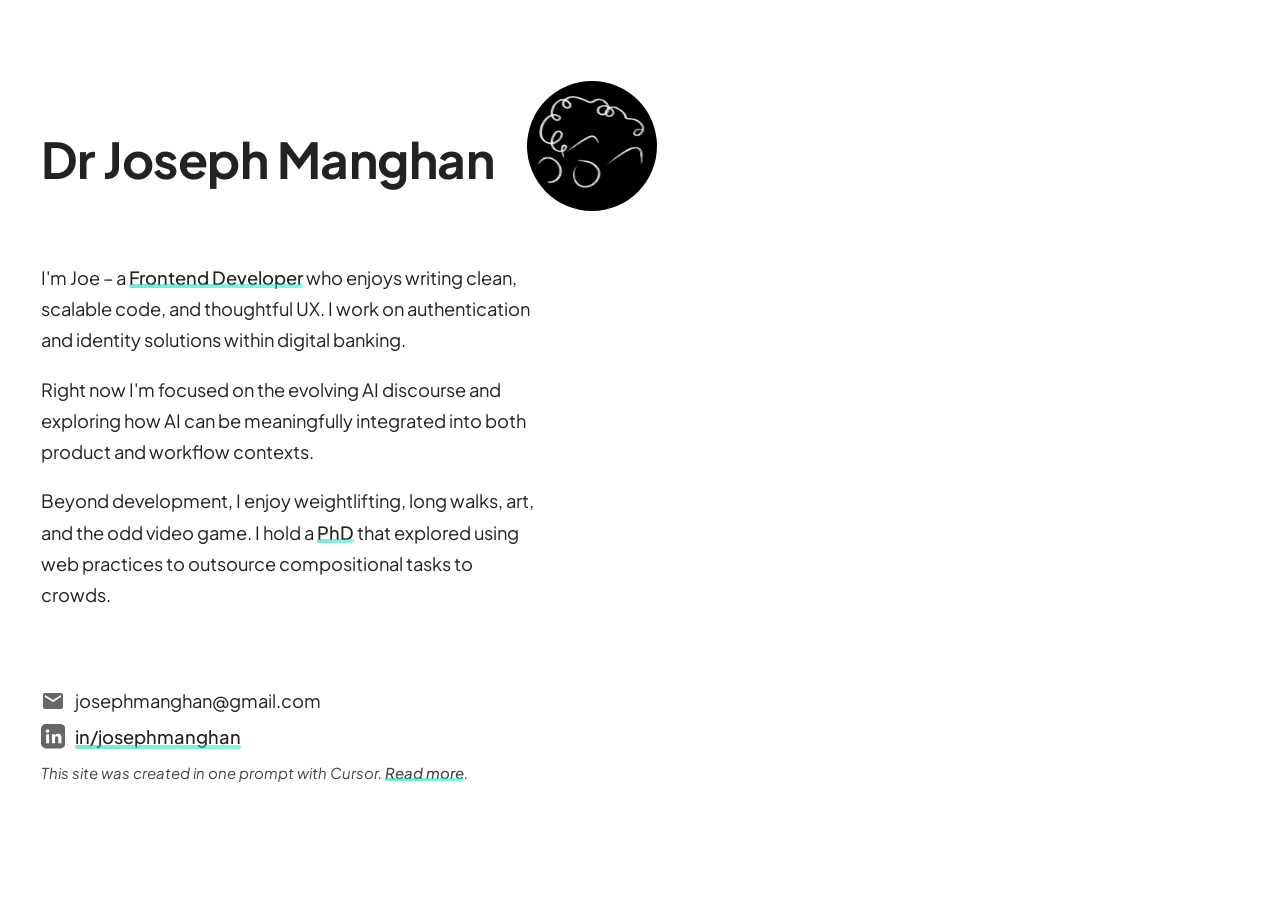
==== index.html @ be5a55a8 "Add files via upload" ====
<!doctype html>
<html lang="en">
  <head>
    <meta charset="UTF-8" />
    <link rel="icon" type="image/x-icon" href="/assets/favicon-CotMshJw.ico" />
    <meta name="viewport" content="width=device-width, initial-scale=1.0" />
    <title>Dr Joe</title>
    <link href="https://fonts.googleapis.com/css2?family=Plus+Jakarta+Sans:ital,wght@0,400;0,700;1,400;1,700&display=swap" rel="stylesheet" />
    <link href="https://fonts.googleapis.com/icon?family=Material+Icons" rel="stylesheet" />
    <script type="module" crossorigin src="/assets/index-B2glUkA4.js"></script>
    <link rel="stylesheet" crossorigin href="/assets/index-3vWLGYxf.css">
  </head>
  <body>
    <div id="root"></div>
  </body>
</html>
---- assets/index-3vWLGYxf.css ----
:root{font-family:Plus Jakarta Sans,system-ui,Avenir,Helvetica,Arial,sans-serif;line-height:1.5;font-weight:400;color-scheme:light dark;color:#222;background-color:#fff;font-synthesis:none;text-rendering:optimizeLegibility;-webkit-font-smoothing:antialiased;-moz-osx-font-smoothing:grayscale;font-size:calc(15px + .1vw)}.container{max-width:800px;margin:0 auto;padding:20px}.container--small{max-width:500px}.wrapper{min-height:100vh;display:flex;align-items:center;background:#fff}.wrapper__inner{max-width:900px;padding:2rem;background:#fff;border-radius:.75rem;box-shadow:none;display:flex;flex-direction:column;text-align:left}.link{font-weight:500;color:inherit;text-decoration:none;position:relative}.link:after{content:"";display:block;position:absolute;left:0;bottom:.05em;height:.22em;width:100%;background:linear-gradient(90deg,#0bd0bc8c,#19eed985);border-radius:2px;transition:height .28s cubic-bezier(.4,0,.2,1),background .28s cubic-bezier(.4,0,.2,1);z-index:0}.link:hover:after,.link:focus:after{height:100%;background:linear-gradient(90deg,#0bd0bc46,#19eed956)}@media (max-width: 768px){.container{padding:15px}}.header{margin-bottom:2rem;text-align:left}.header__title{font-weight:700;font-size:calc(2.25rem + 1vw);color:#222;margin-bottom:.5rem;letter-spacing:-.01em}.header__image{width:7rem;height:7rem;padding:.5rem;border-radius:9999px;background:#000}.header__content{display:flex;flex-direction:row;align-items:center;gap:2rem}@media (max-width: 600px){.header__content{flex-direction:column;align-items:center;gap:1rem}}.bio{margin-bottom:2rem;color:#222;font-size:1.125rem;line-height:1.7;text-align:left}.contact{margin-top:.5rem;text-align:left;margin-bottom:2.2rem}.contact__item{display:flex;align-items:center;gap:.6rem;font-size:1.125rem;color:#222;font-weight:400;margin-bottom:.5rem;cursor:pointer}.contact__email{position:relative;display:flex;align-items:center}.contact__tooltip{position:absolute;left:50%;bottom:70%;transform:translate(-50%) translateY(-.5em);background:#fff;color:#222;border:1px solid #e0e0e0;border-radius:4px;padding:.2em .7em;font-size:.95rem;font-weight:400;box-shadow:0 2px 8px #00000008;white-space:nowrap;pointer-events:none;opacity:.95;z-index:10;-webkit-user-select:none;user-select:none}.contact__icon{font-size:1.5rem;color:#666;display:flex;align-items:center;justify-content:center;min-width:1.5rem;min-height:1.5rem}.contact__copied{margin-left:.5rem;color:#089e8e;font-size:.95rem;transition:opacity .2s}.contact__blog-link{font-size:.92rem;font-style:italic;font-family:Plus Jakarta Sans,system-ui,Avenir,Helvetica,Arial,sans-serif;color:#444;margin-top:.7rem}.blog-image{display:block;max-width:100%;height:auto;border-radius:4px;margin-top:20px;margin-bottom:20px}.blog-image--shadowed{box-shadow:0 2px 4px #0000001a}.blog-image--outlined{border:1px solid #d0d0d0}.blog-image.blog-image--centered{display:block;margin-left:auto;margin-right:auto}
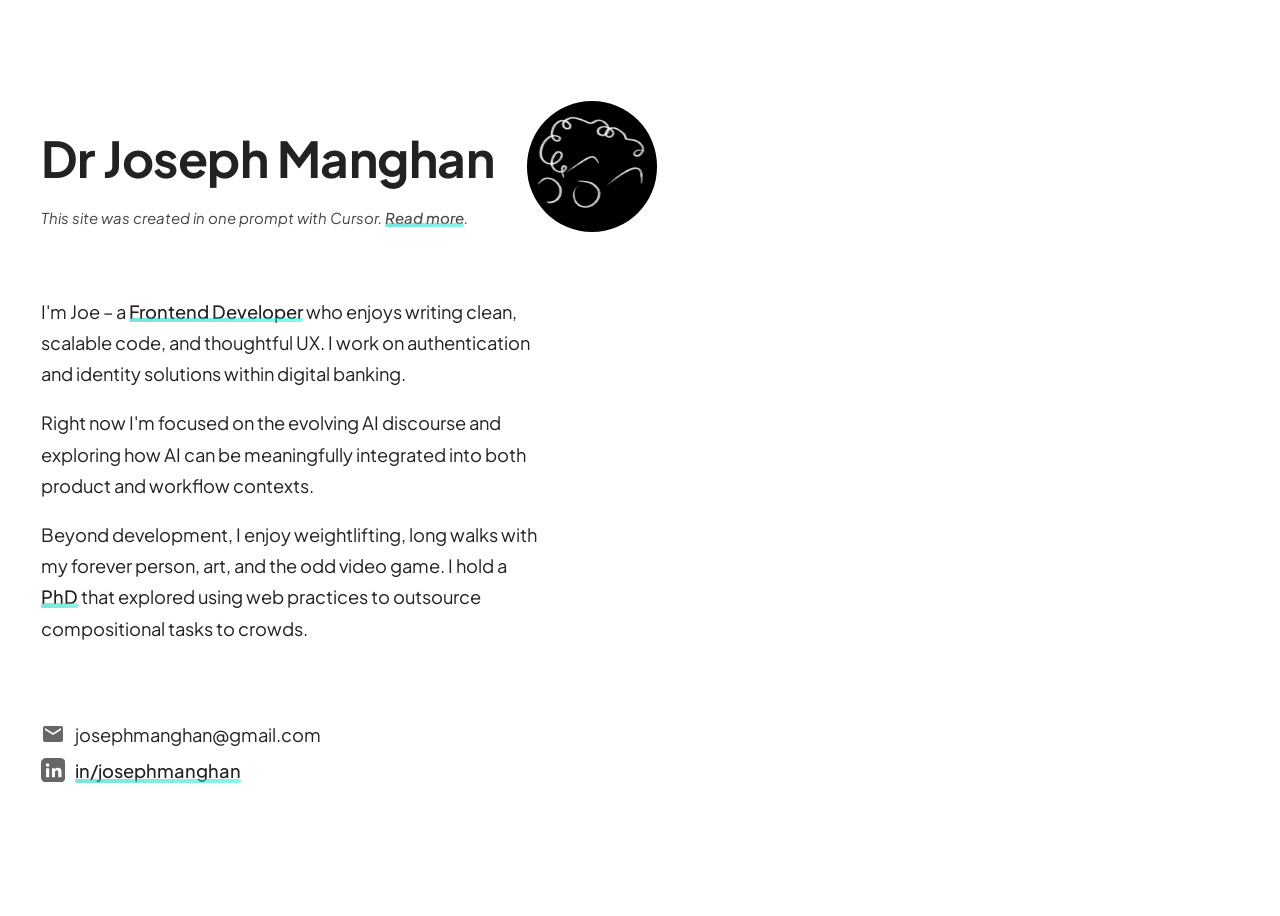
==== commit 0ecb7182: "Add files via upload" ====
--- a/index.html
+++ b/index.html
@@ -7,8 +7,8 @@
     <title>Dr Joe</title>
     <link href="https://fonts.googleapis.com/css2?family=Plus+Jakarta+Sans:ital,wght@0,400;0,700;1,400;1,700&display=swap" rel="stylesheet" />
     <link href="https://fonts.googleapis.com/icon?family=Material+Icons" rel="stylesheet" />
-    <script type="module" crossorigin src="/assets/index-B2glUkA4.js"></script>
-    <link rel="stylesheet" crossorigin href="/assets/index-3vWLGYxf.css">
+    <script type="module" crossorigin src="/assets/index-BvzE7TMT.js"></script>
+    <link rel="stylesheet" crossorigin href="/assets/index-oJu0pVkb.css">
   </head>
   <body>
     <div id="root"></div>
--- a/assets/index-oJu0pVkb.css
+++ b/assets/index-oJu0pVkb.css
@@ -0,0 +1 @@
+:root{font-family:Plus Jakarta Sans,system-ui,Avenir,Helvetica,Arial,sans-serif;line-height:1.5;font-weight:400;color-scheme:light dark;color:#222;background-color:#fff;font-synthesis:none;text-rendering:optimizeLegibility;-webkit-font-smoothing:antialiased;-moz-osx-font-smoothing:grayscale;font-size:calc(15px + .1vw)}.container{max-width:800px;margin:0 auto;padding:20px}.container--small{max-width:500px}.wrapper{min-height:100vh;display:flex;align-items:center;background:#fff}.wrapper__inner{max-width:900px;padding:2rem;background:#fff;border-radius:.75rem;box-shadow:none;display:flex;flex-direction:column;text-align:left}.link{font-weight:500;color:inherit;text-decoration:none;position:relative}.link:after{content:"";display:block;position:absolute;left:0;bottom:.05em;height:.22em;width:100%;background:linear-gradient(90deg,#0bd0bc8c,#19eed985);border-radius:2px;transition:height .28s cubic-bezier(.4,0,.2,1),background .28s cubic-bezier(.4,0,.2,1);z-index:0}.link:hover:after,.link:focus:after{height:100%;background:linear-gradient(90deg,#0bd0bc46,#19eed956)}@media (max-width: 768px){.container{padding:15px}}.header{margin-bottom:2rem;text-align:left}.header__title{font-weight:700;font-size:calc(2.25rem + 1vw);color:#222;margin-bottom:.5rem;letter-spacing:-.01em}.header__image{width:7rem;height:7rem;padding:.5rem;border-radius:9999px;background:#000}.header__content{display:flex;flex-direction:row;align-items:center;gap:2rem}.header__text{display:flex;flex-direction:column}.header__blog-link{font-size:.92rem;font-style:italic;font-family:Plus Jakarta Sans,system-ui,Avenir,Helvetica,Arial,sans-serif;color:#444;margin-top:.25rem}@media (max-width: 600px){.header__content{flex-direction:column;align-items:center;gap:1rem}.header__text{align-items:center;text-align:center}}.bio{margin-bottom:2rem;color:#222;font-size:1.125rem;line-height:1.7;text-align:left}.contact{margin-top:.5rem;text-align:left;margin-bottom:2.2rem}.contact__item{display:flex;align-items:center;gap:.6rem;font-size:1.125rem;color:#222;font-weight:400;margin-bottom:.5rem;cursor:pointer}.contact__email{position:relative;display:flex;align-items:center}.contact__tooltip{position:absolute;left:50%;bottom:70%;transform:translate(-50%) translateY(-.5em);background:#fff;color:#222;border:1px solid #e0e0e0;border-radius:4px;padding:.2em .7em;font-size:.95rem;font-weight:400;box-shadow:0 2px 8px #00000008;white-space:nowrap;pointer-events:none;opacity:.95;z-index:10;-webkit-user-select:none;user-select:none}.contact__icon{font-size:1.5rem;color:#666;display:flex;align-items:center;justify-content:center;min-width:1.5rem;min-height:1.5rem}.contact__copied{margin-left:.5rem;color:#089e8e;font-size:.95rem;transition:opacity .2s}.blog-image{display:block;max-width:100%;height:auto;border-radius:4px;margin-top:20px;margin-bottom:20px}.blog-image--shadowed{box-shadow:0 2px 4px #0000001a}.blog-image--outlined{border:1px solid #d0d0d0}.blog-image.blog-image--centered{display:block;margin-left:auto;margin-right:auto}.divider{border:none;height:1px;background-color:#e0e0e0;margin:2rem 0}
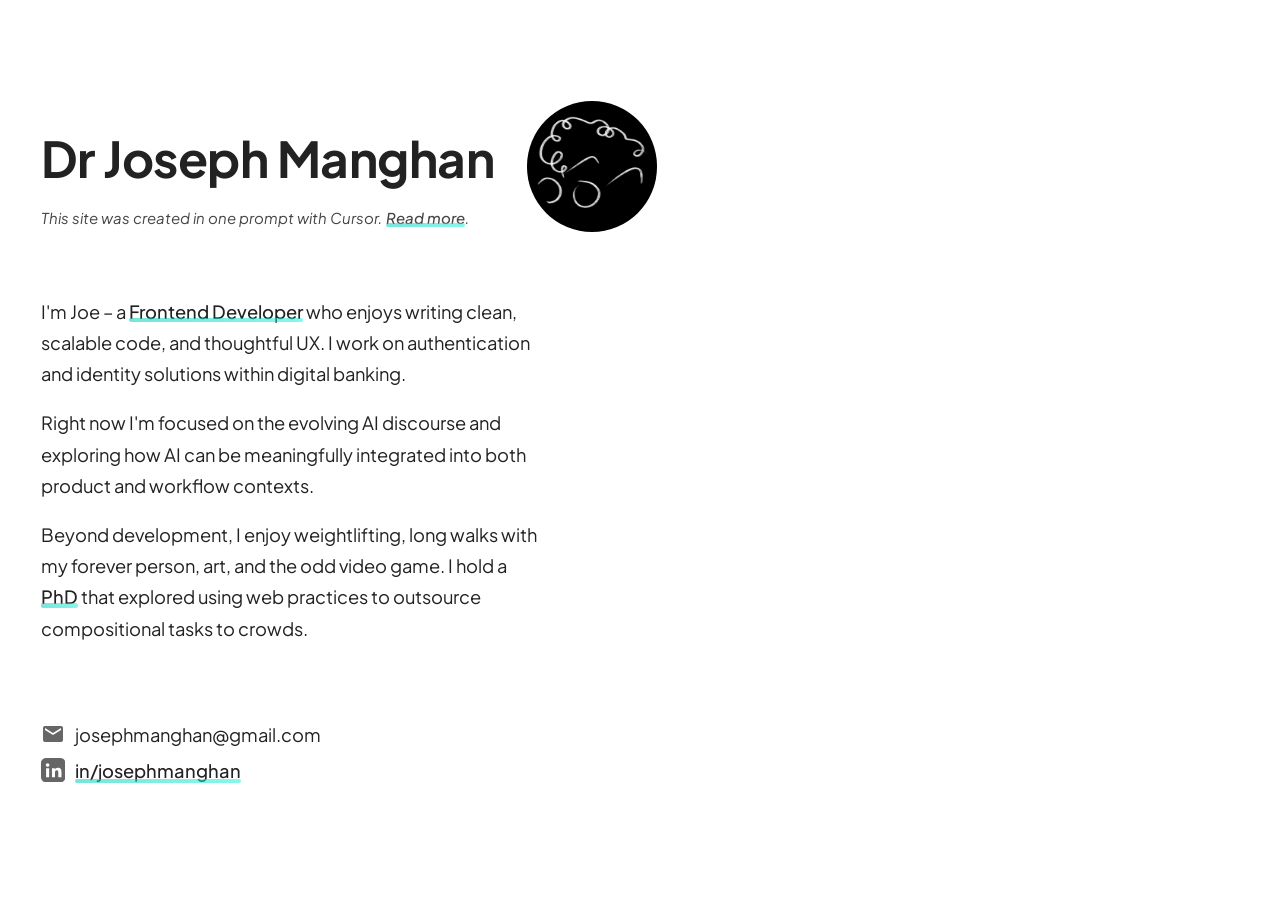
==== commit 634d1fb7: "Add files via upload" ====
--- a/index.html
+++ b/index.html
@@ -7,8 +7,8 @@
     <title>Dr Joe</title>
     <link href="https://fonts.googleapis.com/css2?family=Plus+Jakarta+Sans:ital,wght@0,400;0,700;1,400;1,700&display=swap" rel="stylesheet" />
     <link href="https://fonts.googleapis.com/icon?family=Material+Icons" rel="stylesheet" />
-    <script type="module" crossorigin src="/assets/index-BvzE7TMT.js"></script>
-    <link rel="stylesheet" crossorigin href="/assets/index-oJu0pVkb.css">
+    <script type="module" crossorigin src="/assets/index-4MbvpemI.js"></script>
+    <link rel="stylesheet" crossorigin href="/assets/index-BMdyN5wu.css">
   </head>
   <body>
     <div id="root"></div>
--- a/assets/index-BMdyN5wu.css
+++ b/assets/index-BMdyN5wu.css
@@ -0,0 +1 @@
+:root{font-family:Plus Jakarta Sans,system-ui,Avenir,Helvetica,Arial,sans-serif;line-height:1.5;font-weight:400;color-scheme:light dark;color:#222;background-color:#fff;font-synthesis:none;text-rendering:optimizeLegibility;-webkit-font-smoothing:antialiased;-moz-osx-font-smoothing:grayscale;font-size:calc(15px + .1vw)}.container{max-width:800px;margin:0 auto;padding:20px}.container--small{max-width:500px}.wrapper{min-height:100vh;display:flex;align-items:center;background:#fff}.wrapper__inner{max-width:900px;padding:2rem;background:#fff;border-radius:.75rem;box-shadow:none;display:flex;flex-direction:column;text-align:left}.link{font-weight:500;color:inherit;text-decoration:none;position:relative}.link:after{content:"";display:block;position:absolute;left:0;bottom:.05em;height:.22em;width:100%;background:linear-gradient(90deg,#0bd0bc8c,#19eed985);border-radius:2px;transition:height .28s cubic-bezier(.4,0,.2,1),background .28s cubic-bezier(.4,0,.2,1);z-index:0}.link:hover:after,.link:focus:after{height:100%;background:linear-gradient(90deg,#0bd0bc46,#19eed956)}@media (max-width: 768px){.container{padding:15px}}.header{margin-bottom:2rem;text-align:left}.header__title{font-weight:700;font-size:calc(2.25rem + 1vw);color:#222;margin-bottom:.5rem;letter-spacing:-.01em}.header__image{width:7rem;height:7rem;padding:.5rem;border-radius:9999px;background:#000}.header__content{display:flex;flex-direction:row;align-items:center;gap:2rem}.header__text{display:flex;flex-direction:column}.header__blog-text{font-size:.92rem;font-style:italic;font-family:Plus Jakarta Sans,system-ui,Avenir,Helvetica,Arial,sans-serif;color:#444;margin-top:.25rem}.header__blog-link{display:inline;margin-left:.25rem}@media (max-width: 600px){.header__content{flex-direction:column;align-items:center;gap:1rem}.header__text{align-items:center;text-align:center}.header__blog-link{display:block;margin-left:0;margin-top:.25rem}}.bio{margin-bottom:2rem;color:#222;font-size:1.125rem;line-height:1.7;text-align:left}.contact{margin-top:.5rem;text-align:left;margin-bottom:2.2rem}.contact__item{display:flex;align-items:center;gap:.6rem;font-size:1.125rem;color:#222;font-weight:400;margin-bottom:.5rem;cursor:pointer}.contact__email{position:relative;display:flex;align-items:center}.contact__tooltip{position:absolute;left:50%;bottom:70%;transform:translate(-50%) translateY(-.5em);background:#fff;color:#222;border:1px solid #e0e0e0;border-radius:4px;padding:.2em .7em;font-size:.95rem;font-weight:400;box-shadow:0 2px 8px #00000008;white-space:nowrap;pointer-events:none;opacity:.95;z-index:10;-webkit-user-select:none;user-select:none}.contact__icon{font-size:1.5rem;color:#666;display:flex;align-items:center;justify-content:center;min-width:1.5rem;min-height:1.5rem}.contact__copied{margin-left:.5rem;color:#089e8e;font-size:.95rem;transition:opacity .2s}.blog-image{display:block;max-width:100%;height:auto;border-radius:4px;margin-top:20px;margin-bottom:20px}.blog-image--shadowed{box-shadow:0 2px 4px #0000001a}.blog-image--outlined{border:1px solid #d0d0d0}.blog-image.blog-image--centered{display:block;margin-left:auto;margin-right:auto}.divider{border:none;height:1px;background-color:#e0e0e0;margin:2rem 0}
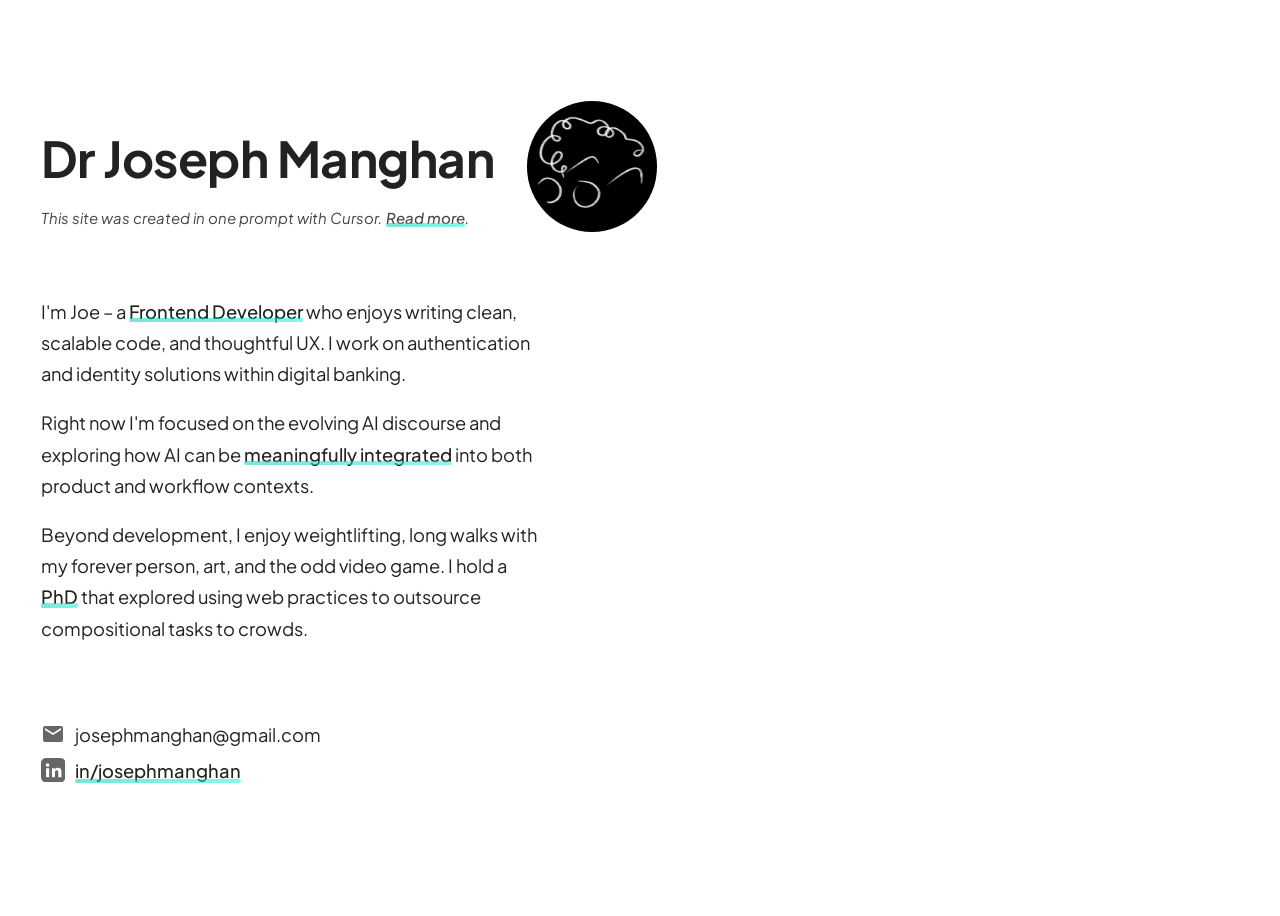
==== commit ffd1f95b: "Deploy site - Thu Dec  4 16:00:01 GMT 2025" ====
--- a/index.html
+++ b/index.html
@@ -5,10 +5,16 @@
     <link rel="icon" type="image/x-icon" href="/assets/favicon-CotMshJw.ico" />
     <meta name="viewport" content="width=device-width, initial-scale=1.0" />
     <title>Dr Joe</title>
-    <link href="https://fonts.googleapis.com/css2?family=Plus+Jakarta+Sans:ital,wght@0,400;0,700;1,400;1,700&display=swap" rel="stylesheet" />
-    <link href="https://fonts.googleapis.com/icon?family=Material+Icons" rel="stylesheet" />
-    <script type="module" crossorigin src="/assets/index-4MbvpemI.js"></script>
-    <link rel="stylesheet" crossorigin href="/assets/index-BMdyN5wu.css">
+    <link
+      href="https://fonts.googleapis.com/css2?family=Plus+Jakarta+Sans:ital,wght@0,400;0,700;1,400;1,700&display=swap"
+      rel="stylesheet"
+    />
+    <link
+      href="https://fonts.googleapis.com/icon?family=Material+Icons"
+      rel="stylesheet"
+    />
+    <script type="module" crossorigin src="/assets/index-C6pV1sXS.js"></script>
+    <link rel="stylesheet" crossorigin href="/assets/index-CXOv3o2x.css">
   </head>
   <body>
     <div id="root"></div>
--- a/assets/index-CXOv3o2x.css
+++ b/assets/index-CXOv3o2x.css
@@ -0,0 +1 @@
+:root{font-family:Plus Jakarta Sans,system-ui,Avenir,Helvetica,Arial,sans-serif;line-height:1.5;font-weight:400;color-scheme:light dark;color:#222;background-color:#fff;font-synthesis:none;text-rendering:optimizeLegibility;-webkit-font-smoothing:antialiased;-moz-osx-font-smoothing:grayscale;font-size:calc(15px + .1vw)}.container{max-width:800px;margin:0 auto;padding:20px}.container--small{max-width:500px}.wrapper{min-height:100vh;display:flex;align-items:center;background:#fff}.wrapper__inner{max-width:900px;padding:2rem;background:#fff;border-radius:.75rem;box-shadow:none;display:flex;flex-direction:column;text-align:left}.link{font-weight:500;color:inherit;text-decoration:none;position:relative}.link:after{content:"";display:block;position:absolute;left:0;bottom:.05em;height:.22em;width:100%;background:linear-gradient(90deg,#0bd0bc8c,#19eed985);border-radius:2px;transition:height .28s cubic-bezier(.4,0,.2,1),background .28s cubic-bezier(.4,0,.2,1);z-index:0}.link:hover:after,.link:focus:after{height:100%;background:linear-gradient(90deg,#0bd0bc46,#19eed956)}@media (max-width: 768px){.container{padding:15px}}.header{margin-bottom:2rem;text-align:left}.header__title{font-weight:700;font-size:calc(2.25rem + 1vw);color:#222;margin-bottom:.5rem;letter-spacing:-.01em}.header__image{width:7rem;height:7rem;padding:.5rem;border-radius:9999px;background:#000}.header__content{display:flex;flex-direction:row;align-items:center;gap:2rem}.header__text{display:flex;flex-direction:column}.header__blog-text{font-size:.92rem;font-style:italic;font-family:Plus Jakarta Sans,system-ui,Avenir,Helvetica,Arial,sans-serif;color:#444;margin-top:.25rem}.header__blog-link{display:inline;margin-left:.25rem}@media (max-width: 600px){.header__content{flex-direction:column;align-items:center;gap:1rem}.header__text{align-items:center;text-align:center}.header__blog-link{display:block;margin-left:0;margin-top:.25rem}}.bio{margin-bottom:2rem;color:#222;font-size:1.125rem;line-height:1.7;text-align:left}.contact{margin-top:.5rem;text-align:left;margin-bottom:2.2rem}.contact__item{display:flex;align-items:center;gap:.6rem;font-size:1.125rem;color:#222;font-weight:400;margin-bottom:.5rem;cursor:pointer}.contact__email{position:relative;display:flex;align-items:center}.contact__tooltip{position:absolute;left:50%;bottom:70%;transform:translate(-50%) translateY(-.5em);background:#fff;color:#222;border:1px solid #e0e0e0;border-radius:4px;padding:.2em .7em;font-size:.95rem;font-weight:400;box-shadow:0 2px 8px #00000008;white-space:nowrap;pointer-events:none;opacity:.95;z-index:10;-webkit-user-select:none;user-select:none}.contact__icon{font-size:1.5rem;color:#666;display:flex;align-items:center;justify-content:center;min-width:1.5rem;min-height:1.5rem}.contact__copied{margin-left:.5rem;color:#089e8e;font-size:.95rem;transition:opacity .2s}.blog-image{display:block;max-width:100%;height:auto;border-radius:4px;margin-top:20px;margin-bottom:20px}.blog-image--shadowed{box-shadow:0 2px 4px #0000001a}.blog-image--outlined{border:1px solid #d0d0d0}.blog-image.blog-image--centered{display:block;margin-left:auto;margin-right:auto}.divider{border:none;height:1px;background-color:#e0e0e0;margin:2rem 0}.blog-date{font-size:.85rem;color:#666;margin-top:1.5rem;margin-bottom:0}
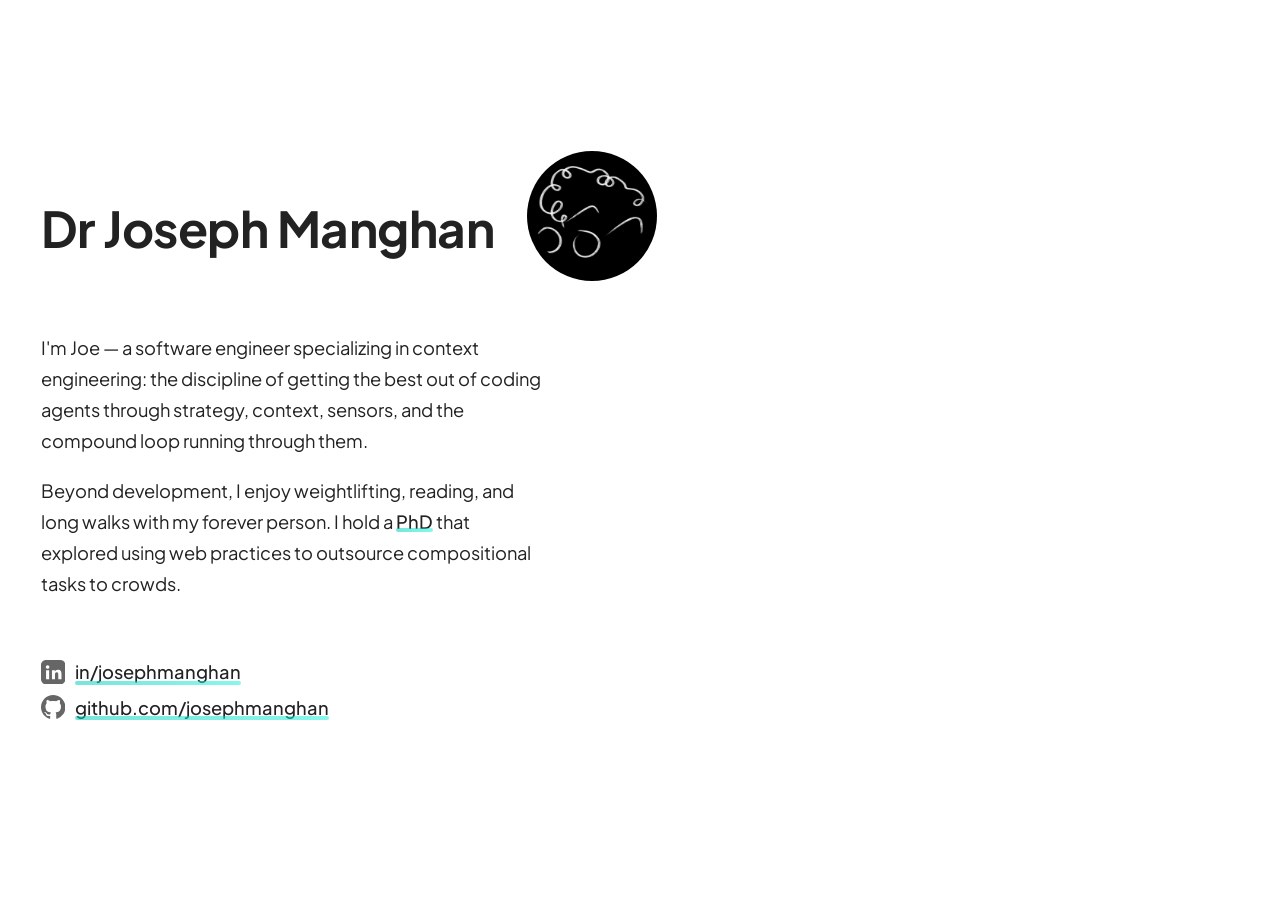
==== commit 6427cdd0: "Deploy site - Sun May 10 17:01:01 BST 2026" ====
--- a/index.html
+++ b/index.html
@@ -9,12 +9,8 @@
       href="https://fonts.googleapis.com/css2?family=Plus+Jakarta+Sans:ital,wght@0,400;0,700;1,400;1,700&display=swap"
       rel="stylesheet"
     />
-    <link
-      href="https://fonts.googleapis.com/icon?family=Material+Icons"
-      rel="stylesheet"
-    />
-    <script type="module" crossorigin src="/assets/index-C6pV1sXS.js"></script>
-    <link rel="stylesheet" crossorigin href="/assets/index-CXOv3o2x.css">
+    <script type="module" crossorigin src="/assets/index-C6gMLqnO.js"></script>
+    <link rel="stylesheet" crossorigin href="/assets/index-D5C2o867.css">
   </head>
   <body>
     <div id="root"></div>
--- a/assets/index-D5C2o867.css
+++ b/assets/index-D5C2o867.css
@@ -0,0 +1 @@
+:root{font-family:Plus Jakarta Sans,system-ui,Avenir,Helvetica,Arial,sans-serif;line-height:1.5;font-weight:400;color-scheme:light dark;color:#222;background-color:#fff;font-synthesis:none;text-rendering:optimizeLegibility;-webkit-font-smoothing:antialiased;-moz-osx-font-smoothing:grayscale;font-size:calc(15px + .1vw)}.container{max-width:800px;margin:0 auto;padding:20px}.container--small{max-width:500px}.wrapper{min-height:100vh;display:flex;align-items:center;background:#fff}.wrapper__inner{max-width:900px;padding:2rem;background:#fff;border-radius:.75rem;box-shadow:none;display:flex;flex-direction:column;text-align:left}.link{font-weight:500;color:inherit;text-decoration:none;position:relative}.link:after{content:"";display:block;position:absolute;left:0;bottom:.05em;height:.22em;width:100%;background:linear-gradient(90deg,#0bd0bc8c,#19eed985);border-radius:2px;transition:height .28s cubic-bezier(.4,0,.2,1),background .28s cubic-bezier(.4,0,.2,1);z-index:0}.link:hover:after,.link:focus:after{height:100%;background:linear-gradient(90deg,#0bd0bc46,#19eed956)}@media (max-width: 768px){.container{padding:15px}}.header{margin-bottom:2rem;text-align:left}.header__title{font-weight:700;font-size:calc(2.25rem + 1vw);color:#222;margin-bottom:.5rem;letter-spacing:-.01em}.header__image{width:7rem;height:7rem;padding:.5rem;border-radius:9999px;background:#000}.header__content{display:flex;flex-direction:row;align-items:center;gap:2rem}.header__text{display:flex;flex-direction:column}@media (max-width: 600px){.header__content{flex-direction:column;align-items:center;gap:1rem}.header__text{align-items:center;text-align:center}}.bio{margin-bottom:2rem;color:#222;font-size:1.125rem;line-height:1.7;text-align:left}.contact{margin-top:.5rem;text-align:left;margin-bottom:2.2rem}.contact__item{display:flex;align-items:center;gap:.6rem;font-size:1.125rem;color:#222;font-weight:400;margin-bottom:.5rem;cursor:pointer}.contact__icon{font-size:1.5rem;color:#666;display:flex;align-items:center;justify-content:center;min-width:1.5rem;min-height:1.5rem}.blog-image{display:block;max-width:100%;height:auto;border-radius:4px;margin-top:20px;margin-bottom:20px}.blog-image--shadowed{box-shadow:0 2px 4px #0000001a}.blog-image--outlined{border:1px solid #d0d0d0}.blog-image.blog-image--centered{display:block;margin-left:auto;margin-right:auto}.divider{border:none;height:1px;background-color:#e0e0e0;margin:2rem 0}.blog-date{font-size:.85rem;color:#666;margin-top:1.5rem;margin-bottom:0}
